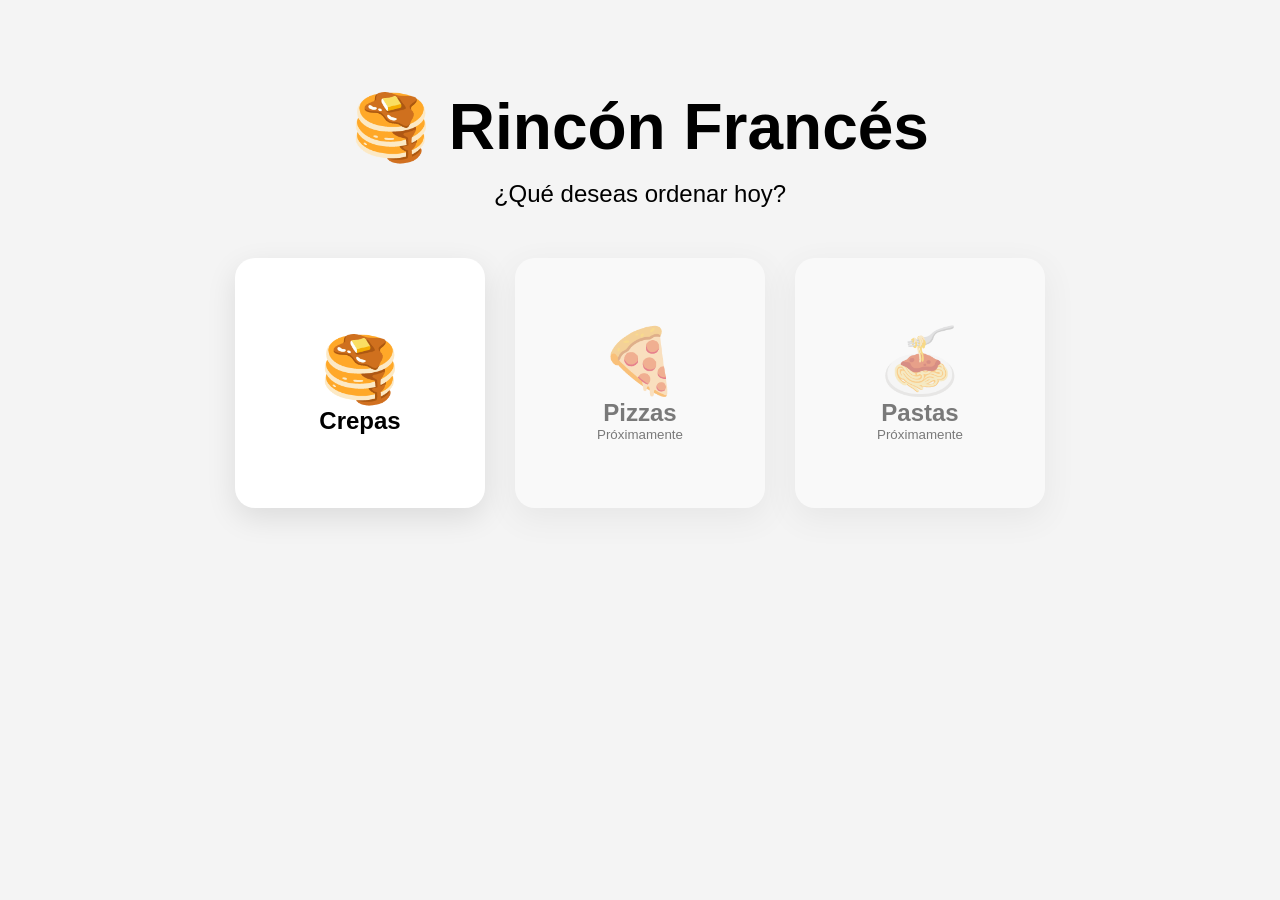
==== index.html @ 99a2c44c "first commit" ====
<!DOCTYPE html>
<html lang="es">
<head>
    <meta charset="UTF-8">
    <meta name="viewport" content="width=device-width, initial-scale=1.0">
    <title>Rincón Francés</title>
    <link rel="stylesheet" href="styles.css">
</head>
<body>

<div id="app">

    <!-- Pantalla Inicio -->
    <section id="inicio" class="pantalla activa">

        <div class="hero">
            <h1>🥞 Rincón Francés</h1>
            <p>¿Qué deseas ordenar hoy?</p>
        </div>

        <div class="categorias">

            <div class="card" onclick="seleccionarCategoria('crepa')">
                <div class="emoji">🥞</div>
                <h2>Crepas</h2>
            </div>

            <div class="card deshabilitada">
                <div class="emoji">🍕</div>
                <h2>Pizzas</h2>
                <small>Próximamente</small>
            </div>

            <div class="card deshabilitada">
                <div class="emoji">🍝</div>
                <h2>Pastas</h2>
                <small>Próximamente</small>
            </div>

        </div>

    </section>

    <!-- Pantalla Masa -->
    <section id="masa" class="pantalla">

        <h1>Selecciona tu masa</h1>

        <div class="categorias">

            <div class="card" onclick="seleccionarMasa('Tradicional',30)">
                🥞
                <h2>Tradicional</h2>
            </div>

            <div class="card" onclick="seleccionarMasa('Chocolate',35)">
                🍫
                <h2>Chocolate</h2>
            </div>

            <div class="card" onclick="seleccionarMasa('Integral',35)">
                🌾
                <h2>Integral</h2>
            </div>

        </div>

    </section>

    <!-- Pantalla Ingredientes -->
    <section id="ingredientes" class="pantalla">

        <div class="layout">

            <div class="izquierda">

                <h1>Elige tus ingredientes</h1>

                <div class="leyenda">
                    <span class="badge badge-dulce">🍓 Dulces</span>
                    <span class="badge badge-salado">🥩 Salados</span>
                </div>

                <div id="ingredientesGrid"></div>

            </div>
            

            <div class="derecha">

                <h2>Tu pedido</h2>

                <div id="resumen"></div>

                <h1 id="total">$0</h1>

                <button class="confirmar" onclick="confirmarPedido()">
                    Confirmar Pedido
                </button>

            </div>

        </div>

    </section>

</div>

<script src="app.js"></script>
</body>
</html>
---- styles.css ----
*{
    margin:0;
    padding:0;
    box-sizing:border-box;
}

body{
    font-family:Arial, Helvetica, sans-serif;
    background:#f4f4f4;
}

.pantalla{
    display:none;
    min-height:100vh;
    padding:40px;
}

.pantalla.activa{
    display:block;
}

.hero{
    text-align:center;
    margin-top:50px;
}

.hero h1{
    font-size:4rem;
}

.hero p{
    font-size:1.5rem;
    margin-top:15px;
}

.categorias{
    display:flex;
    justify-content:center;
    gap:30px;
    margin-top:50px;
    flex-wrap:wrap;
}

.card{
    width:250px;
    height:250px;
    background:white;
    border-radius:20px;
    cursor:pointer;
    display:flex;
    flex-direction:column;
    justify-content:center;
    align-items:center;
    transition:.2s;
    box-shadow:0 10px 30px rgba(0,0,0,.1);
}

.card:hover{
    transform:scale(1.05);
}

.emoji{
    font-size:4rem;
}

.deshabilitada{
    opacity:.5;
}

.layout{
    display:grid;
    grid-template-columns:2fr 1fr;
    gap:30px;
}

#ingredientesGrid{
    display:grid;
    grid-template-columns:repeat(auto-fill,minmax(180px,1fr));
    gap:15px;
    margin-top:30px;
}

.ingrediente{
    background:white;
    padding:25px;
    border-radius:15px;
    text-align:center;
    cursor:pointer;
    border:3px solid transparent;
}

.ingrediente.activo{
    border-color:#2ecc71;
}

.derecha{
    background:white;
    padding:20px;
    border-radius:20px;
    position:sticky;
    top:20px;
    height:fit-content;
}

#total{
    margin:20px 0;
}

.confirmar{
    width:100%;
    padding:20px;
    font-size:1.3rem;
    border:none;
    border-radius:12px;
    cursor:pointer;
}

.ingrediente.dulce {
    background: #fff0f5;
}

.ingrediente.salado {
    background: #fff8dc;
}

.ingrediente.activo {
    border-color: #2ecc71;
    transform: scale(1.03);
}

.badge {
    display: inline-block;
    margin-top: 8px;
    padding: 4px 10px;
    border-radius: 20px;
    font-size: 12px;
    font-weight: bold;
}

.badge-dulce {
    background: #ffb6c1;
}

.badge-salado {
    background: #f4d03f;
}

.leyenda {
    margin-top: 15px;
    margin-bottom: 20px;
}

.leyenda span {
    margin-right: 10px;
}

.precio {
    font-weight: bold;
    color: #2ecc71;
}
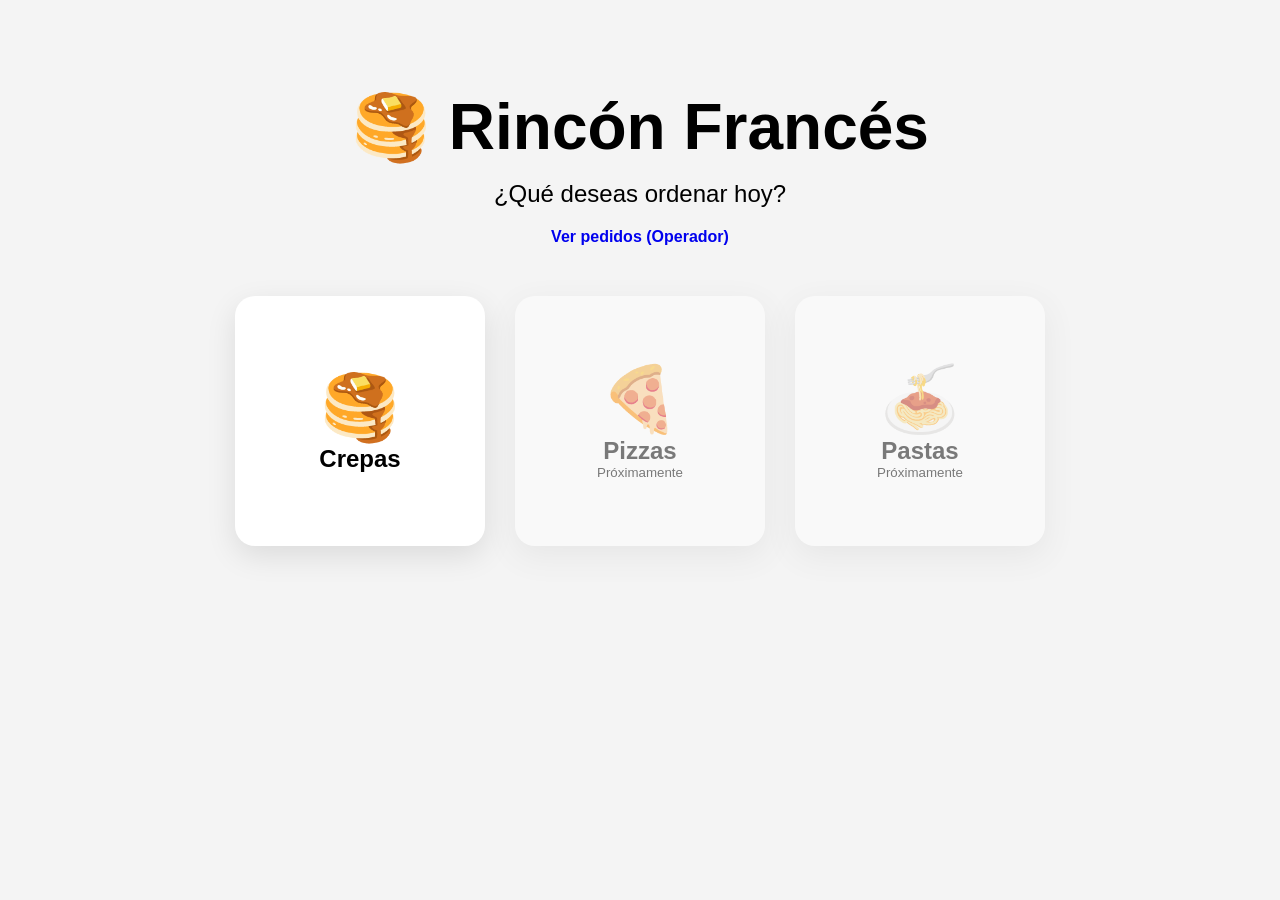
==== commit f8b4f260: "¨opera¨" ====
--- a/index.html
+++ b/index.html
@@ -18,9 +18,13 @@
             <p>¿Qué deseas ordenar hoy?</p>
         </div>
 
+        <div style="text-align:center; margin-top: 20px;">
+            <a href="operador.html" style="text-decoration:none; font-weight:bold;">Ver pedidos (Operador)</a>
+        </div>
+
         <div class="categorias">
 
-            <div class="card" onclick="seleccionarCategoria('crepa')">
+            <div class="card btn-crepa" onclick="seleccionarCategoria('crepa')">
                 <div class="emoji">🥞</div>
                 <h2>Crepas</h2>
             </div>
@@ -53,14 +57,16 @@
                 <h2>Tradicional</h2>
             </div>
 
-            <div class="card" onclick="seleccionarMasa('Chocolate',35)">
+            <div class="card deshabilitada">
                 🍫
                 <h2>Chocolate</h2>
+                <small>Próximamente</small>
             </div>
 
-            <div class="card" onclick="seleccionarMasa('Integral',35)">
+            <div class="card deshabilitada">
                 🌾
                 <h2>Integral</h2>
+                <small>Próximamente</small>
             </div>
 
         </div>
--- a/styles.css
+++ b/styles.css
@@ -55,8 +55,10 @@
     box-shadow:0 10px 30px rgba(0,0,0,.1);
 }
 
-.card:hover{
-    transform:scale(1.05);
+@media (hover:hover) and (pointer:fine){
+    .card:hover{
+        transform:scale(1.05);
+    }
 }
 
 .emoji{
@@ -65,6 +67,8 @@
 
 .deshabilitada{
     opacity:.5;
+    pointer-events:none;
+    cursor:default;
 }
 
 .layout{
@@ -158,3 +162,19 @@
     font-weight: bold;
     color: #2ecc71;
 }
+
+.ingrediente.premium{
+    background:#e8f5e9;
+}
+
+.badge-premium{
+    background:#66bb6a;
+    color:white;
+}
+
+.confirmar{
+    background:#2ecc71;
+    color:white;
+    font-size:24px;
+    font-weight:bold;
+}
